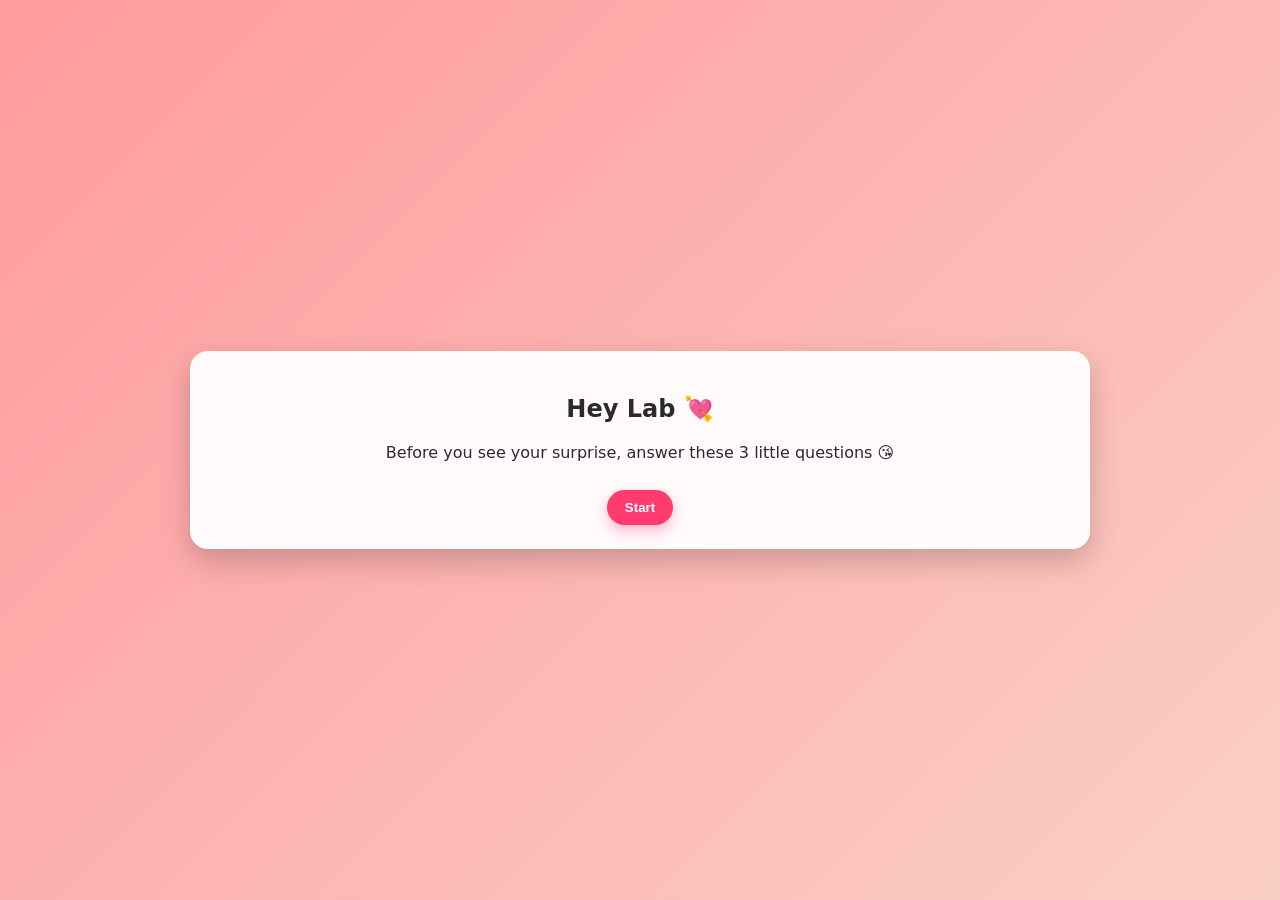
==== index.html @ 18dd737c "Update index.html" ====
<!DOCTYPE html>
<html lang="en">
<head>
  <meta charset="UTF-8" />
  <meta name="viewport" content="width=device-width, initial-scale=1.0"/>
  <title>For Lab 💖</title>
  <link rel="stylesheet" href="style.css">
</head>

<body>
  <div class="card">
    <section id="intro">
      <h1>Hey Lab 💘</h1>
      <p>Before you see your surprise, answer these 3 little questions 😘</p>
      <button onclick="startQuiz()">Start</button>
    </section>

    <section id="quiz" class="hidden">
      <h2>How Well Do You Know Us? 💖</h2>

      <div class="q">
        <label><strong>1) When is our anniversary?</strong></label>
        <input id="q1" placeholder="Oct. 26 2022 / 10-26-2022 / etc." />
      </div>

      <div class="q">
        <label><strong>2) When is my birthday?</strong></label>
        <input id="q2" placeholder="April 25 / 4/25 / etc." />
      </div>

      <div class="q">
        <label><strong>3) Will you be my Valentine? 😳</strong></label>
        <input id="q3" placeholder="Type YES 😉" />
      </div>

      <button onclick="checkAnswers()">Unlock Surprise 💝</button>
      <div id="error" class="err"></div>
    </section>

    <section id="surprise" class="hidden">
      <h2>Happy Valentine’s, Lab 💞</h2>

      <div class="msg">
        <p>
          Hi Lab,<br>
          Happy Valentine’s Day ❤️<br>
          Thank you for being my safe place, my best friend, and my favorite person.  
          Every moment with you means the world to me.  
          I promise to love you on your best days and your worst days.  
        </p>
        <p>
          I’m so excited for more memories with you — more laughs, more dates, more us.  
        </p>
        <p>— <strong>Aaron</strong></p>
      </div>

      <!-- Heart-shaped collage (clipped mask) -->
<div class="heart-mask">
  <div class="heart-grid">
    <img src="Messenger_creation_0E36DF8D-3A05-4540-BC6D-E0325E5B9153.jpeg" />
    <img src="Messenger_creation_2DA7EBF7-3D85-4D84-861A-9FE6B8BD4AE0.jpeg" />
    <img src="Messenger_creation_4B245010-1DFA-4234-8AE8-2807F9480E2B.jpeg" />
    <img src="Messenger_creation_90120537-30C1-4E54-8288-F90C0E44CD17.jpeg" />
    <img src="Messenger_creation_664DE66D-E925-4E97-970A-58EEB8D5C366.jpeg" />
    <img src="b7d0ee8e0549c0a10725a361bd80222b.jpg" />
  </div>
</div>


      <footer>Made with ❤️ just for you</footer>
    </section>
  </div>

  <script>
    function startQuiz() {
      document.getElementById('intro').classList.add('hidden');
      document.getElementById('quiz').classList.remove('hidden');
    }

    function clean(s) {
      return s.toLowerCase().replace(/\s+/g, '').replace(/[.,\-\/]/g, '');
    }

    function hasAll(str, parts) {
      return parts.every(p => str.includes(p));
    }

    function checkAnswers() {
      const raw1 = clean(document.getElementById('q1').value);
      const raw2 = clean(document.getElementById('q2').value);
      const raw3 = document.getElementById('q3').value.toLowerCase();

      const ok1 =
        hasAll(raw1, ['10','26','2022']) ||
        hasAll(raw1, ['oct','26','2022']) ||
        hasAll(raw1, ['october','26','2022']);

      const ok2 =
        hasAll(raw2, ['4','25']) ||
        hasAll(raw2, ['04','25']) ||
        hasAll(raw2, ['apr','25']) ||
        hasAll(raw2, ['april','25']) ||
        hasAll(raw2, ['25','april']) ||
        hasAll(raw2, ['25','apr']);

      const yesWords = ['yes','yess','yeah','yep','oo','oo nga','oo nga po','of course','sure'];
      const ok3 = yesWords.some(w => raw3.includes(w));

      if (ok1 && ok2 && ok3) {
        document.getElementById('quiz').classList.add('hidden');
        document.getElementById('surprise').classList.remove('hidden');
      } else {
        document.getElementById('error').textContent =
          'Almost there 😘 One of the answers is off. Try again!';
      }
    }
  </script>
</body>
</html>
---- style.css ----
* { box-sizing: border-box; }

body {
  margin: 0;
  font-family: system-ui, -apple-system, Segoe UI, Roboto, Arial, sans-serif;
  background: linear-gradient(135deg, #ff9a9e, #fad0c4);
  min-height: 100vh;
  display: flex;
  align-items: center;
  justify-content: center;
  color: #2b2b2b;
}

.hidden { display: none; }

.card {
  background: rgba(255,255,255,0.95);
  border-radius: 18px;
  box-shadow: 0 12px 30px rgba(0,0,0,0.2);
  padding: 24px;
  max-width: 900px;
  width: 95%;
  text-align: center;
}

.q {
  text-align: left;
  max-width: 520px;
  margin: 12px auto;
  background: #fff3f6;
  border-radius: 12px;
  padding: 12px;
}

input {
  width: 100%;
  padding: 10px 12px;
  border-radius: 10px;
  border: 1px solid #ddd;
  margin-top: 6px;
  font-size: 16px;
}

button {
  border: none;
  border-radius: 999px;
  padding: 10px 18px;
  background: #ff3b6f;
  color: white;
  font-weight: 600;
  cursor: pointer;
  margin-top: 12px;
  box-shadow: 0 6px 14px rgba(255,59,111,0.35);
}

.err { color: #c62828; font-weight: 600; margin-top: 8px; }

.msg {
  background: #fff3f6;
  border-radius: 12px;
  padding: 16px;
  margin-top: 12px;
}

/* =========================
   HEART MASK COLLAGE STYLE
========================= */

.heart-mask {
  width: 420px;
  height: 380px;
  margin: 30px auto 10px;
  animation: pulse 2.5s ease-in-out infinite;
  clip-path: path("M150 270 C20 200 0 120 60 80 C90 40 140 60 150 90 C160 60 210 40 240 80 C300 120 280 200 150 270 Z");
  overflow: hidden;
  box-shadow: 0 14px 30px rgba(0,0,0,0.28);
  border-radius: 20px;
}

.heart-grid {
  display: grid;
  grid-template-columns: repeat(3, 1fr);
  grid-template-rows: repeat(2, 1fr);
  width: 100%;
  height: 100%;
}

.heart-grid img {
  width: 100%;
  height: 100%;
  object-fit: cover;
}

/* Pulse animation */
@keyframes pulse {
  0%   { transform: scale(1); }
  50%  { transform: scale(1.06); }
  100% { transform: scale(1); }
}

footer { opacity: 0.7; margin-top: 10px; font-size: 12px; }
@media (max-width: 480px) {
  .heart-mask {
    width: 320px;
    height: 300px;
  }
}
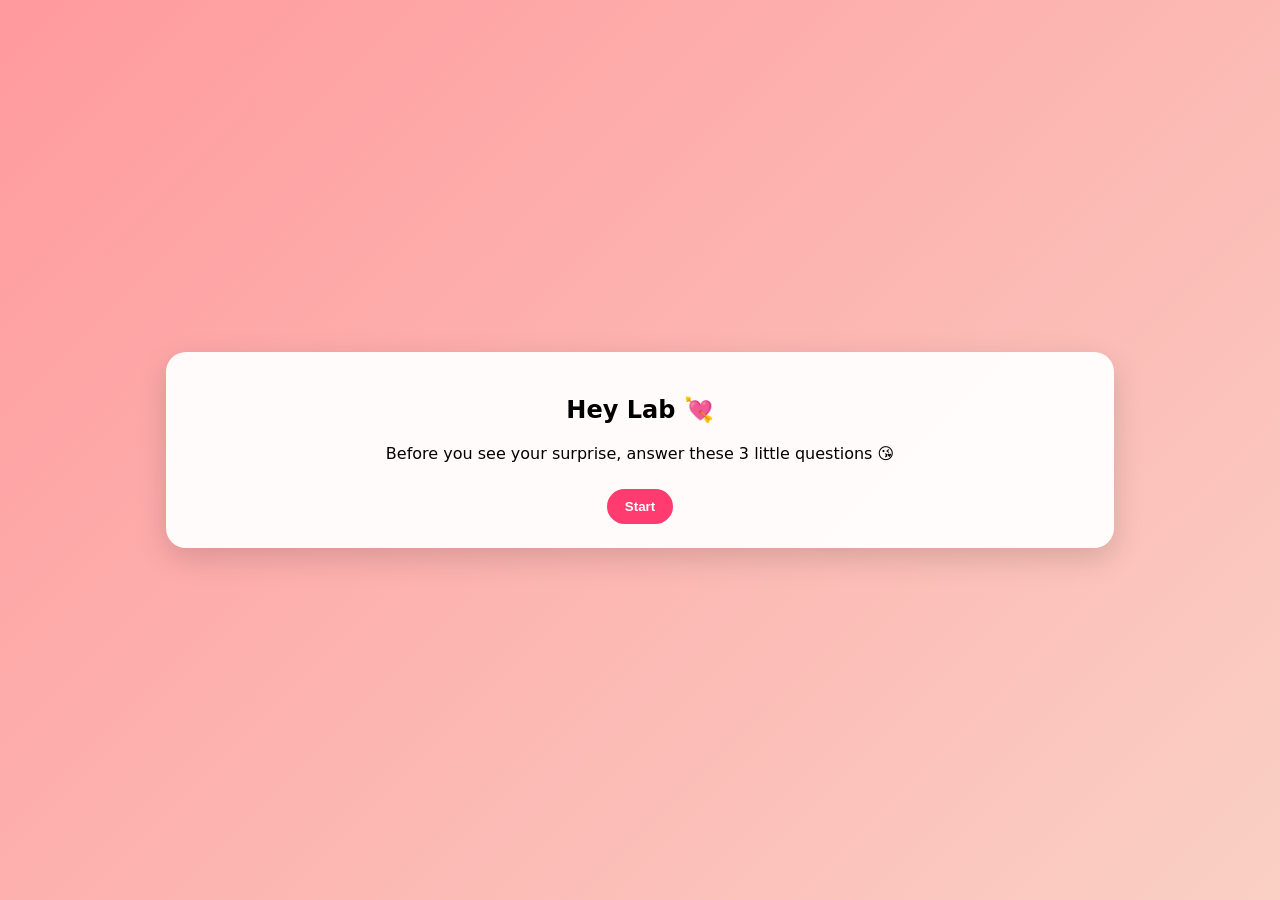
==== commit 299087ba: "index.html" ====
--- a/index.html
+++ b/index.html
@@ -42,30 +42,29 @@
 
       <div class="msg">
         <p>
-          Hi Lab,<br>
-          Happy Valentine’s Day ❤️<br>
+          Hi Lab,  
+          Happy Valentine’s Day ❤️  
           Thank you for being my safe place, my best friend, and my favorite person.  
           Every moment with you means the world to me.  
           I promise to love you on your best days and your worst days.  
         </p>
-        <p>
-          I’m so excited for more memories with you — more laughs, more dates, more us.  
-        </p>
         <p>— <strong>Aaron</strong></p>
       </div>
 
-      <!-- Heart-shaped collage (clipped mask) -->
-<div class="heart-mask">
-  <div class="heart-grid">
-    <img src="Messenger_creation_0E36DF8D-3A05-4540-BC6D-E0325E5B9153.jpeg" />
-    <img src="Messenger_creation_2DA7EBF7-3D85-4D84-861A-9FE6B8BD4AE0.jpeg" />
-    <img src="Messenger_creation_4B245010-1DFA-4234-8AE8-2807F9480E2B.jpeg" />
-    <img src="Messenger_creation_90120537-30C1-4E54-8288-F90C0E44CD17.jpeg" />
-    <img src="Messenger_creation_664DE66D-E925-4E97-970A-58EEB8D5C366.jpeg" />
-    <img src="b7d0ee8e0549c0a10725a361bd80222b.jpg" />
-  </div>
-</div>
+      <!-- 💖 HEART SLIDESHOW -->
+      <div class="heart">
+        <img id="heartImg" src="Messenger_creation_0E36DF8D-3A05-4540-BC6D-E0325E5B9153.jpeg" alt="Love photo">
+      </div>
 
+      <!-- 🌷 TULIPS VIDEO -->
+      <div class="tulips">
+        <video autoplay loop muted playsinline>
+          <source src="tulips.mp4" type="video/mp4">
+        </video>
+      </div>
+
+      <!-- 💖 HEARTS + FLOWERS SHOWER -->
+      <div id="shower"></div>
 
       <footer>Made with ❤️ just for you</footer>
     </section>
@@ -73,12 +72,12 @@
 
   <script>
     function startQuiz() {
-      document.getElementById('intro').classList.add('hidden');
-      document.getElementById('quiz').classList.remove('hidden');
+      intro.classList.add('hidden');
+      quiz.classList.remove('hidden');
     }
 
     function clean(s) {
-      return s.toLowerCase().replace(/\s+/g, '').replace(/[.,\-\/]/g, '');
+      return s.toLowerCase().replace(/\s+/g,'').replace(/[.,\-\/]/g,'');
     }
 
     function hasAll(str, parts) {
@@ -86,9 +85,9 @@
     }
 
     function checkAnswers() {
-      const raw1 = clean(document.getElementById('q1').value);
-      const raw2 = clean(document.getElementById('q2').value);
-      const raw3 = document.getElementById('q3').value.toLowerCase();
+      const raw1 = clean(q1.value);
+      const raw2 = clean(q2.value);
+      const raw3 = q3.value.toLowerCase();
 
       const ok1 =
         hasAll(raw1, ['10','26','2022']) ||
@@ -97,22 +96,56 @@
 
       const ok2 =
         hasAll(raw2, ['4','25']) ||
-        hasAll(raw2, ['04','25']) ||
         hasAll(raw2, ['apr','25']) ||
-        hasAll(raw2, ['april','25']) ||
-        hasAll(raw2, ['25','april']) ||
-        hasAll(raw2, ['25','apr']);
+        hasAll(raw2, ['april','25']);
 
-      const yesWords = ['yes','yess','yeah','yep','oo','oo nga','oo nga po','of course','sure'];
+      const yesWords = ['yes','yeah','yep','sure','of course','oo'];
       const ok3 = yesWords.some(w => raw3.includes(w));
 
       if (ok1 && ok2 && ok3) {
-        document.getElementById('quiz').classList.add('hidden');
-        document.getElementById('surprise').classList.remove('hidden');
+        quiz.classList.add('hidden');
+        surprise.classList.remove('hidden');
+        startShower(); // 💖 start hearts & flowers
       } else {
-        document.getElementById('error').textContent =
-          'Almost there 😘 One of the answers is off. Try again!';
+        error.textContent = "Almost there 😘 Try again!";
       }
+    }
+
+    // 💖 Slideshow logic
+    const photos = [
+      "Messenger_creation_0E36DF8D-3A05-4540-BC6D-E0325E5B9153.jpeg",
+      "Messenger_creation_2DA7EBF7-3D85-4D84-861A-9FE6B8BD4AE0.jpeg",
+      "Messenger_creation_4B245010-1DFA-4234-8AE8-2807F9480E2B.jpeg",
+      "Messenger_creation_90120537-30C1-4E54-8288-F90C0E44CD17.jpeg",
+      "Messenger_creation_664DE66D-E925-4E97-970A-58EEB8D5C366.jpeg",
+      "b7d0ee8e0549c0a10725a361bd80222b.jpg"
+    ];
+
+    let i = 0;
+    setInterval(() => {
+      i = (i + 1) % photos.length;
+      const img = document.getElementById("heartImg");
+      img.classList.remove("fade");
+      void img.offsetWidth;
+      img.src = photos[i];
+      img.classList.add("fade");
+    }, 3000);
+
+    // 💖 Hearts + Flowers shower
+    function startShower() {
+      const shower = document.getElementById("shower");
+      const emojis = ["💖","🌸","🌷","💗","💐","❤️"];
+
+      setInterval(() => {
+        const span = document.createElement("span");
+        span.className = "fall";
+        span.textContent = emojis[Math.floor(Math.random() * emojis.length)];
+        span.style.left = Math.random() * 100 + "vw";
+        span.style.animationDuration = 3 + Math.random() * 3 + "s";
+        span.style.fontSize = 16 + Math.random() * 24 + "px";
+        shower.appendChild(span);
+        setTimeout(() => span.remove(), 6000);
+      }, 200);
     }
   </script>
 </body>
--- a/style.css
+++ b/style.css
@@ -1,108 +1,91 @@
-* { box-sizing: border-box; }
-
 body {
   margin: 0;
+  min-height: 100vh;
   font-family: system-ui, -apple-system, Segoe UI, Roboto, Arial, sans-serif;
   background: linear-gradient(135deg, #ff9a9e, #fad0c4);
-  min-height: 100vh;
   display: flex;
+  justify-content: center;
   align-items: center;
-  justify-content: center;
-  color: #2b2b2b;
+}
+
+.card {
+  background: rgba(255,255,255,0.95);
+  border-radius: 20px;
+  padding: 24px;
+  max-width: 900px;
+  width: 95%;
+  text-align: center;
+  box-shadow: 0 10px 30px rgba(0,0,0,.15);
 }
 
 .hidden { display: none; }
 
-.card {
-  background: rgba(255,255,255,0.95);
-  border-radius: 18px;
-  box-shadow: 0 12px 30px rgba(0,0,0,0.2);
-  padding: 24px;
-  max-width: 900px;
-  width: 95%;
-  text-align: center;
-}
-
 .q {
-  text-align: left;
-  max-width: 520px;
-  margin: 12px auto;
   background: #fff3f6;
   border-radius: 12px;
   padding: 12px;
+  margin: 10px auto;
+  max-width: 520px;
+  text-align: left;
 }
 
 input {
   width: 100%;
-  padding: 10px 12px;
+  padding: 10px;
   border-radius: 10px;
   border: 1px solid #ddd;
   margin-top: 6px;
-  font-size: 16px;
 }
 
 button {
+  margin-top: 10px;
+  padding: 10px 18px;
+  border-radius: 999px;
   border: none;
-  border-radius: 999px;
-  padding: 10px 18px;
   background: #ff3b6f;
   color: white;
   font-weight: 600;
   cursor: pointer;
-  margin-top: 12px;
-  box-shadow: 0 6px 14px rgba(255,59,111,0.35);
 }
 
-.err { color: #c62828; font-weight: 600; margin-top: 8px; }
+.err { color: #c62828; margin-top: 8px; }
 
 .msg {
   background: #fff3f6;
+  padding: 16px;
   border-radius: 12px;
-  padding: 16px;
-  margin-top: 12px;
+  margin-bottom: 20px;
 }
 
-/* =========================
-   HEART MASK COLLAGE STYLE
-========================= */
-
-.heart-mask {
-  width: 420px;
-  height: 380px;
-  margin: 30px auto 10px;
-  animation: pulse 2.5s ease-in-out infinite;
-  clip-path: path("M150 270 C20 200 0 120 60 80 C90 40 140 60 150 90 C160 60 210 40 240 80 C300 120 280 200 150 270 Z");
+/* 💖 BIG HEART */
+.heart {
+  width: 320px;
+  height: 300px;
+  margin: 20px auto;
+  clip-path: path("M160 290 C-20 170 40 40 160 120 C280 40 340 170 160 290");
   overflow: hidden;
-  box-shadow: 0 14px 30px rgba(0,0,0,0.28);
-  border-radius: 20px;
+  animation: pulse 2.5s infinite ease-in-out;
+  box-shadow: 0 10px 20px rgba(255,59,111,.4);
 }
 
-.heart-grid {
-  display: grid;
-  grid-template-columns: repeat(3, 1fr);
-  grid-template-rows: repeat(2, 1fr);
+.heart img {
   width: 100%;
   height: 100%;
+  object-fit: contain;
+  background: #fff3f6;
+  transition: opacity 1s ease;
 }
 
-.heart-grid img {
-  width: 100%;
-  height: 100%;
-  object-fit: cover;
+.fade {
+  animation: fade 1s;
 }
 
-/* Pulse animation */
-@keyframes pulse {
-  0%   { transform: scale(1); }
-  50%  { transform: scale(1.06); }
-  100% { transform: scale(1); }
+@keyframes fade {
+  from { opacity: 0; }
+  to { opacity: 1; }
 }
 
-footer { opacity: 0.7; margin-top: 10px; font-size: 12px; }
-@media (max-width: 480px) {
-  .heart-mask {
-    width: 320px;
-    height: 300px;
-  }
+@keyframes pulse {
+  0%, 100% { transform: scale(1); }
+  50% { transform: scale(1.05); }
 }
-
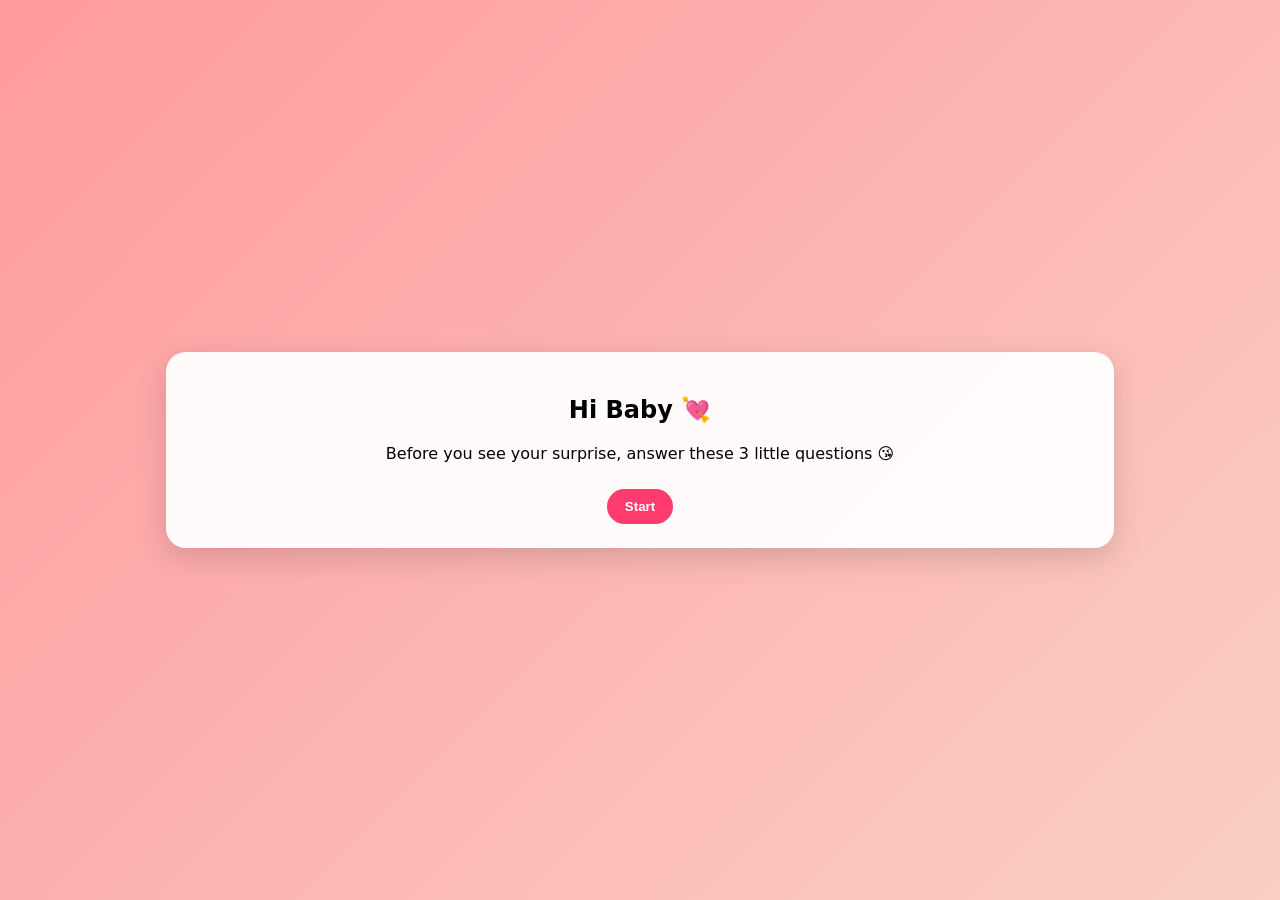
==== commit a8f7e62e: "Update index.html" ====
--- a/index.html
+++ b/index.html
@@ -3,15 +3,15 @@
 <head>
   <meta charset="UTF-8" />
   <meta name="viewport" content="width=device-width, initial-scale=1.0"/>
-  <title>For Lab 💖</title>
+  <title>This For You Mylabs 💖</title>
   <link rel="stylesheet" href="style.css">
 </head>
 
 <body>
   <div class="card">
     <section id="intro">
-      <h1>Hey Lab 💘</h1>
-      <p>Before you see your surprise, answer these 3 little questions 😘</p>
+      <h1>Hi Baby 💘</h1>
+      <p id="dateLockText">Before you see your surprise, answer these 3 little questions 😘</p>
       <button onclick="startQuiz()">Start</button>
     </section>
 
@@ -20,17 +20,17 @@
 
       <div class="q">
         <label><strong>1) When is our anniversary?</strong></label>
-        <input id="q1" placeholder="Oct. 26 2022 / 10-26-2022 / etc." />
+        <input id="q1" placeholder="Hmmm awon nato bih." />
       </div>
 
       <div class="q">
         <label><strong>2) When is my birthday?</strong></label>
-        <input id="q2" placeholder="April 25 / 4/25 / etc." />
+        <input id="q2" placeholder="month ug date lamg." />
       </div>
 
       <div class="q">
         <label><strong>3) Will you be my Valentine? 😳</strong></label>
-        <input id="q3" placeholder="Type YES 😉" />
+        <input id="q3" placeholder="What will it be man hmm.." />
       </div>
 
       <button onclick="checkAnswers()">Unlock Surprise 💝</button>
@@ -51,9 +51,12 @@
         <p>— <strong>Aaron</strong></p>
       </div>
 
-      <!-- 💖 HEART SLIDESHOW -->
-      <div class="heart">
-        <img id="heartImg" src="Messenger_creation_0E36DF8D-3A05-4540-BC6D-E0325E5B9153.jpeg" alt="Love photo">
+      <!-- 💖 HEART SLIDESHOW + SPARKLES -->
+      <div class="heart-wrap">
+        <div class="sparkles"></div>
+        <div class="heart">
+          <img id="heartImg" src="Messenger_creation_0E36DF8D-3A05-4540-BC6D-E0325E5B9153.jpeg" alt="Love photo">
+        </div>
       </div>
 
       <!-- 🌷 TULIPS VIDEO -->
@@ -71,7 +74,20 @@
   </div>
 
   <script>
+    function canUnlockTodayInCanada() {
+      const now = new Date();
+      const canada = new Date(now.toLocaleString("en-US", { timeZone: "America/Toronto" }));
+      const month = canada.getMonth(); // 0 = Jan, 1 = Feb
+      const day = canada.getDate();
+      return month === 1 && day === 14; // Feb 14
+    }
+
     function startQuiz() {
+      if (!canUnlockTodayInCanada()) {
+        document.getElementById("dateLockText").textContent =
+          "This surprise unlocks on Feb 14 (unlock ni sa time diha) 💘 Please come back then 😘";
+        return;
+      }
       intro.classList.add('hidden');
       quiz.classList.remove('hidden');
     }
--- a/style.css
+++ b/style.css
@@ -57,15 +57,23 @@
   margin-bottom: 20px;
 }
 
-/* 💖 BIG HEART */
+/* 💖 HEART + SPARKLES */
+.heart-wrap {
+  position: relative;
+  width: 340px;
+  height: 320px;
+  margin: 20px auto;
+}
+
 .heart {
-  width: 320px;
-  height: 300px;
-  margin: 20px auto;
-  clip-path: path("M160 290 C-20 170 40 40 160 120 C280 40 340 170 160 290");
+  width: 100%;
+  height: 100%;
+  clip-path: path("M170 310 C-30 180 50 40 170 130 C290 40 370 180 170 310");
   overflow: hidden;
   animation: pulse 2.5s infinite ease-in-out;
   box-shadow: 0 10px 20px rgba(255,59,111,.4);
+  position: relative;
+  z-index: 2;
 }
 
 .heart img {
@@ -76,8 +84,23 @@
   transition: opacity 1s ease;
 }
 
-.fade {
-  animation: fade 1s;
+.fade { animation: fade 1s; }
+
+.sparkles::before,
+.sparkles::after {
+  content: "✨ ✨ ✨ ✨ ✨";
+  position: absolute;
+  inset: -10px;
+  font-size: 18px;
+  animation: sparkle 3s linear infinite;
+  pointer-events: none;
+  z-index: 1;
+}
+
+@keyframes sparkle {
+  0% { opacity: .2; }
+  50% { opacity: 1; }
+  100% { opacity: .2; }
 }
 
 @keyframes fade {
@@ -89,3 +112,47 @@
   0%, 100% { transform: scale(1); }
   50% { transform: scale(1.05); }
 }
+
+/* 🌷 TULIPS VIDEO */
+.tulips {
+  width: 320px;
+  max-width: 90%;
+  margin: 16px auto 0;
+  border-radius: 16px;
+  overflow: hidden;
+  box-shadow: 0 10px 20px rgba(255,59,111,.35);
+  animation: float 3s ease-in-out infinite;
+}
+
+.tulips video {
+  width: 100%;
+  display: block;
+}
+
+/* 💖 HEARTS + FLOWERS SHOWER */
+#shower {
+  position: fixed;
+  inset: 0;
+  pointer-events: none;
+  overflow: hidden;
+  z-index: 999;
+}
+
+.fall {
+  position: absolute;
+  top: -40px;
+  animation: fall linear forwards;
+  opacity: .9;
+}
+
+@keyframes fall {
+  to {
+    transform: translateY(110vh) rotate(360deg);
+    opacity: .2;
+  }
+}
+
+@keyframes float {
+  0%,100% { transform: translateY(0); }
+  50% { transform: translateY(-6px); }
+}
